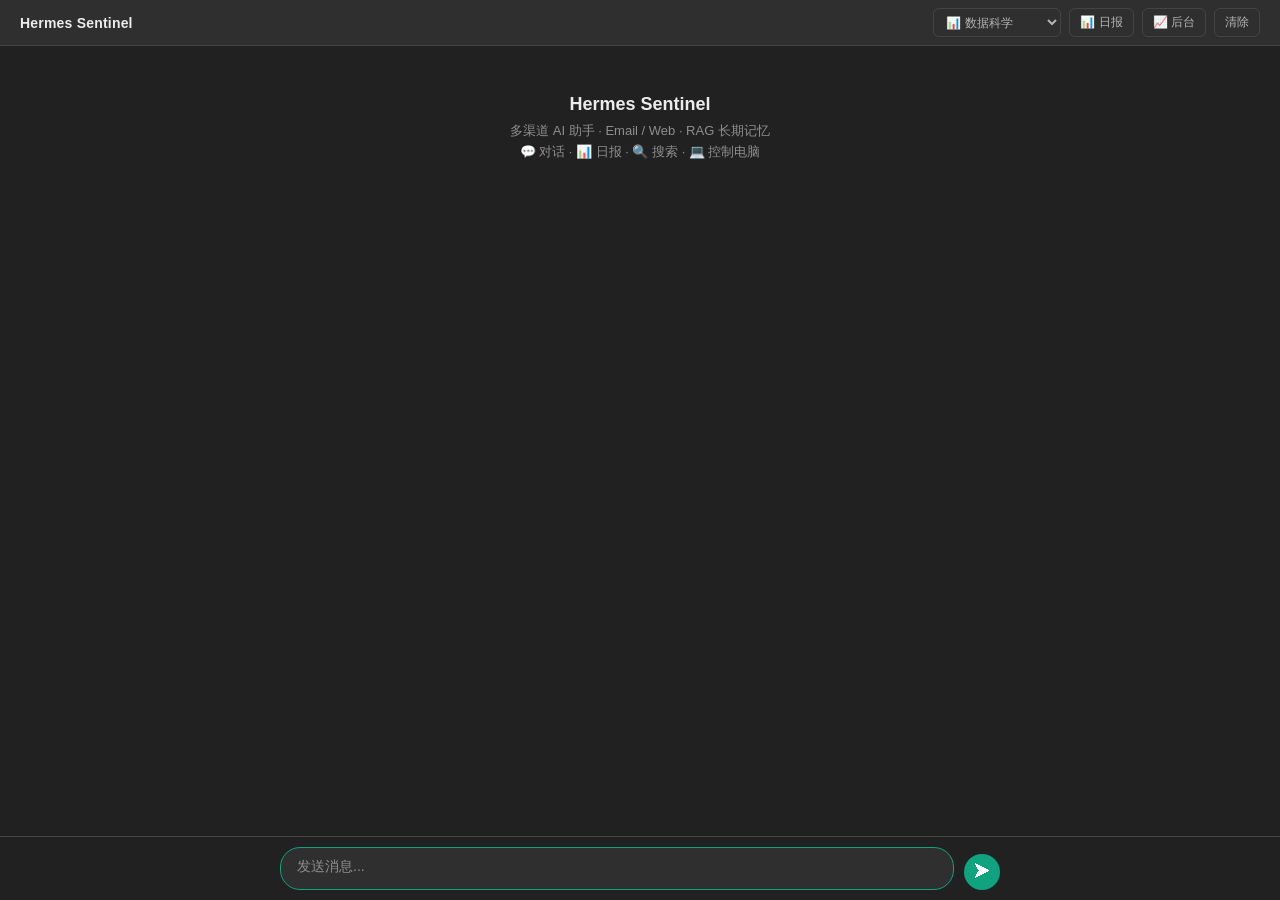
==== static/index.html @ 9c232fbd "Initial commit: Hermes Sentinel - multi-channel AI agent - DeepSeek-powered conversational agent wit" ====
<!DOCTYPE html>
<html lang="zh-CN">
<head>
<meta charset="UTF-8">
<meta name="viewport" content="width=device-width, initial-scale=1.0, maximum-scale=1.0, user-scalable=no">
<title>Hermes Sentinel</title>
<style>
  :root {
    --bg: #212121;
    --surface: #2f2f2f;
    --surface-hover: #3a3a3a;
    --text: #ececec;
    --text-secondary: #b4b4b4;
    --text-muted: #8e8e8e;
    --border: #444;
    --accent: #10a37f;
    --accent-hover: #0d8c6d;
    --user-bg: #3a3a3a;
    --error: #ef4444;
    --code-bg: #1e1e1e;
  }

  * { margin: 0; padding: 0; box-sizing: border-box; }

  body {
    font-family: -apple-system, BlinkMacSystemFont, 'Segoe UI', Roboto, 'Helvetica Neue', Arial, sans-serif;
    background: var(--bg);
    color: var(--text);
    height: 100vh;
    display: flex;
    flex-direction: column;
    overflow: hidden;
    -webkit-font-smoothing: antialiased;
  }

  /* ===== 顶部栏 ===== */
  .header {
    background: var(--surface);
    padding: 8px 20px;
    display: flex;
    align-items: center;
    justify-content: space-between;
    border-bottom: 1px solid var(--border);
    flex-shrink: 0;
  }
  .header h1 {
    font-size: 14px;
    font-weight: 600;
    letter-spacing: 0.2px;
  }
  .header-btns { display: flex; gap: 8px; }
  .header-btn {
    background: transparent;
    border: 1px solid var(--border);
    color: var(--text-secondary);
    padding: 5px 10px;
    border-radius: 6px;
    font-size: 12px;
    cursor: pointer;
    transition: all 0.15s;
  }
  .header-btn:hover { background: var(--surface-hover); color: var(--text); }

  /* ===== 方向选择器 ===== */
  .direction-select {
    background: transparent;
    border: 1px solid var(--border);
    color: var(--text-secondary);
    padding: 5px 8px;
    border-radius: 6px;
    font-size: 12px;
    cursor: pointer;
    font-family: inherit;
    outline: none;
  }
  .direction-select:focus { border-color: var(--accent); color: var(--text); }

  /* ===== HTML 精排版日报/报告气泡（覆盖滚动+内联样式兼容） ===== */
  .message-bubble.report-html {
    background: transparent !important;
    border: none !important;
    padding: 0 !important;
    max-width: 100% !important;
    overflow: visible !important;
  }
  .message-bubble.report-html table { width: 100% !important; }

  /* ===== 聊天区域（内容驱动高度，输入框紧跟） ===== */
  .chat-area {
    flex: 1;
    overflow-y: auto;
    scroll-behavior: smooth;
    display: flex;
    flex-direction: column;
  }
  .chat-area::-webkit-scrollbar { width: 6px; }
  .chat-area::-webkit-scrollbar-track { background: transparent; }
  .chat-area::-webkit-scrollbar-thumb { background: var(--border); border-radius: 3px; }

  .chat-container {
    max-width: 768px;
    margin: 0 auto;
    padding: 16px 24px;
    display: flex;
    flex-direction: column;
    gap: 16px;
    width: 100%;
  }

  /* ===== 欢迎消息 ===== */
  .welcome {
    text-align: center;
    padding: 32px 16px 8px;
  }
  .welcome-title {
    font-size: 18px;
    font-weight: 600;
    margin-bottom: 6px;
  }
  .welcome-sub {
    font-size: 13px;
    color: var(--text-muted);
    line-height: 1.6;
  }

  /* ===== 消息行 ===== */
  .message-row {
    display: flex;
    gap: 12px;
    align-items: flex-start;
  }
  .message-row.user {
    flex-direction: row-reverse;
  }

  /* ===== 头像 ===== */
  .avatar {
    width: 28px;
    height: 28px;
    border-radius: 50%;
    display: flex;
    align-items: center;
    justify-content: center;
    font-size: 12px;
    font-weight: 600;
    flex-shrink: 0;
  }
  .avatar.ai {
    background: var(--accent);
    color: white;
  }
  .avatar.user {
    background: #5436da;
    color: white;
  }

  /* ===== 消息内容 ===== */
  .message-content {
    flex: 1;
    min-width: 0;
  }
  .message-row.user .message-content {
    display: flex;
    flex-direction: column;
    align-items: flex-end;
  }

  .message-bubble {
    font-size: 14px;
    line-height: 1.65;
    word-wrap: break-word;
    animation: fadeIn 0.2s ease;
  }
  @keyframes fadeIn { from { opacity: 0; } to { opacity: 1; } }

  /* 用户消息 */
  .message-row.user .message-bubble {
    background: var(--user-bg);
    padding: 8px 14px;
    border-radius: 16px;
    max-width: 80%;
    display: inline-block;
  }

  /* AI 消息 */
  .message-row.ai .message-bubble {
    color: var(--text);
  }

  /* ===== Markdown 渲染（AI 消息） ===== */
  .md h2, .md h3, .md h4 {
    font-weight: 600;
    margin: 20px 0 12px;
    line-height: 1.3;
  }
  .md h2 { font-size: 18px; }
  .md h3 { font-size: 16px; }
  .md h4 { font-size: 15px; }
  .md h2:first-child, .md h3:first-child, .md h4:first-child { margin-top: 0; }

  .md p { margin: 10px 0; }
  .md p:first-child { margin-top: 0; }
  .md p:last-child { margin-bottom: 0; }

  .md strong { font-weight: 600; color: #fff; }
  .md em { font-style: italic; color: var(--text-secondary); }
  .md a { color: var(--accent); text-decoration: underline; }

  /* 行内代码 */
  .md code {
    background: var(--code-bg);
    padding: 2px 6px;
    border-radius: 4px;
    font-size: 14px;
    font-family: 'SF Mono', Monaco, Consolas, monospace;
  }

  /* 代码块 */
  .md pre {
    background: var(--code-bg);
    padding: 14px 16px;
    border-radius: 8px;
    overflow-x: auto;
    margin: 14px 0;
  }
  .md pre code {
    background: none;
    padding: 0;
    font-size: 13.5px;
    line-height: 1.5;
  }

  /* 列表 */
  .md ul, .md ol { padding-left: 24px; margin: 10px 0; }
  .md li { margin: 4px 0; line-height: 1.6; }

  /* 引用 */
  .md blockquote {
    border-left: 3px solid var(--accent);
    margin: 14px 0;
    padding: 10px 16px;
    background: rgba(16,163,127,0.08);
    border-radius: 0 6px 6px 0;
    color: var(--text-secondary);
  }

  /* 分割线 */
  .md hr {
    border: none;
    border-top: 1px solid var(--border);
    margin: 20px 0;
  }

  /* 表格 */
  .md table {
    width: 100%;
    border-collapse: collapse;
    margin: 14px 0;
    font-size: 14px;
    border-radius: 8px;
    overflow: hidden;
  }
  .md th, .md td {
    border: 1px solid var(--border);
    padding: 10px 14px;
    text-align: left;
  }
  .md th {
    background: var(--surface);
    font-weight: 600;
  }
  .md tr:nth-child(even) { background: rgba(255,255,255,0.02); }

  /* ===== 卡片式区块（日报等长内容） ===== */
  .md-card {
    background: var(--surface);
    border: 1px solid var(--border);
    border-radius: 10px;
    padding: 16px 18px;
    margin: 14px 0;
  }
  .md-card > :first-child { margin-top: 0; }
  .md-card > :last-child { margin-bottom: 0; }

  /* ===== 流式状态 ===== */
  .stream-status {
    font-size: 13px;
    color: var(--text-muted);
    display: flex;
    align-items: center;
    gap: 8px;
    margin-bottom: 8px;
  }
  .stream-dot {
    width: 6px;
    height: 6px;
    background: var(--accent);
    border-radius: 50%;
    animation: pulse 1.2s ease-in-out infinite;
  }
  @keyframes pulse { 0%,100% { opacity: 1; } 50% { opacity: 0.4; } }

  /* ===== 输入区域 ===== */
  .input-area {
    background: var(--bg);
    padding: 10px 0;
    flex-shrink: 0;
    border-top: 1px solid var(--border);
  }
  .input-container {
    max-width: 768px;
    margin: 0 auto;
    padding: 0 24px;
    display: flex;
    gap: 10px;
    align-items: flex-end;
  }
  .input-wrapper {
    flex: 1;
    background: var(--surface);
    border: 1px solid var(--border);
    border-radius: 20px;
    padding: 8px 16px;
    transition: border-color 0.15s;
  }
  .input-wrapper:focus-within {
    border-color: var(--accent);
  }
  .input-wrapper textarea {
    width: 100%;
    background: transparent;
    border: none;
    color: var(--text);
    font-size: 14px;
    resize: none;
    outline: none;
    font-family: inherit;
    max-height: 120px;
    line-height: 1.5;
  }
  .input-wrapper textarea::placeholder { color: var(--text-muted); }

  .send-btn {
    width: 36px;
    height: 36px;
    border-radius: 50%;
    border: none;
    background: var(--accent);
    color: white;
    font-size: 16px;
    cursor: pointer;
    display: flex;
    align-items: center;
    justify-content: center;
    flex-shrink: 0;
    transition: all 0.15s;
  }
  .send-btn:hover { background: var(--accent-hover); transform: scale(1.05); }
  .send-btn:active { transform: scale(0.95); }
  .send-btn.disabled { opacity: 0.3; cursor: not-allowed; transform: none; }

  /* ===== 加载动画 ===== */
  .typing {
    display: flex;
    gap: 4px;
    padding: 8px 0;
  }
  .typing span {
    width: 8px;
    height: 8px;
    background: var(--text-muted);
    border-radius: 50%;
    animation: bounce 1.3s infinite;
  }
  .typing span:nth-child(2) { animation-delay: 0.15s; }
  .typing span:nth-child(3) { animation-delay: 0.3s; }
  @keyframes bounce {
    0%, 60%, 100% { transform: translateY(0); }
    30% { transform: translateY(-8px); }
  }

  /* ===== 错误消息 ===== */
  .error-bubble {
    background: rgba(239,68,68,0.1);
    border: 1px solid rgba(239,68,68,0.3);
    color: var(--error);
    padding: 12px 16px;
    border-radius: 10px;
    font-size: 14px;
    display: flex;
    align-items: center;
    gap: 10px;
  }
  .retry-btn {
    background: var(--error);
    color: white;
    border: none;
    padding: 6px 12px;
    border-radius: 6px;
    font-size: 13px;
    cursor: pointer;
    white-space: nowrap;
  }
  .retry-btn:hover { opacity: 0.9; }

  /* ===== 响应式 ===== */
  @media (max-width: 600px) {
    .chat-container, .input-container { padding: 0 16px; }
    .avatar { width: 26px; height: 26px; font-size: 11px; }
    .message-bubble { font-size: 13.5px; }
    .md table { font-size: 13px; }
    .md th, .md td { padding: 8px 10px; }
    .header { padding: 8px 12px; }
    .header h1 { font-size: 13px; }
  }
</style>
</head>
<body>

<div class="header">
  <h1>Hermes Sentinel</h1>
  <div class="header-btns">
    <select id="directionSelect" class="direction-select" onchange="onDirectionChange(this.value)" title="选择你的方向，日报将基于此定制">
      <option value="数据科学">📊 数据科学</option>
      <option value="前端开发">🎨 前端开发</option>
      <option value="后端开发">🖥️ 后端开发</option>
      <option value="AI/LLM">🤖 AI/LLM</option>
      <option value="全栈开发">🔧 全栈开发</option>
      <option value="算法工程师">🧮 算法工程师</option>
      <option value="数据分析">📈 数据分析</option>
      <option value="产品经理">📋 产品经理</option>
      <option value="测试开发">🧪 测试开发</option>
      <option value="运维/DevOps">⚙️ 运维/DevOps</option>
      <option value="移动开发">📱 移动开发</option>
      <option value="安全工程师">🔒 安全工程师</option>
    </select>
    <button class="header-btn" onclick="quickReport()">📊 日报</button>
    <button class="header-btn" onclick="location.href='/dashboard'">📈 后台</button>
    <button class="header-btn" onclick="resetChat()">清除</button>
  </div>
</div>

<div class="chat-area" id="chatArea">
  <div class="chat-container" id="chatContainer">
    <div class="welcome">
      <div class="welcome-title">Hermes Sentinel</div>
      <div class="welcome-sub">多渠道 AI 助手 · Email / Web · RAG 长期记忆<br>💬 对话 · 📊 日报 · 🔍 搜索 · 💻 控制电脑</div>
    </div>
  </div>
</div>

<div class="input-area">
  <div class="input-container">
    <div class="input-wrapper">
      <textarea id="input" rows="1" placeholder="发送消息..." enterkeyhint="send"></textarea>
    </div>
    <button class="send-btn" id="sendBtn" onclick="sendMessage()">➤</button>
  </div>
</div>

<script>
const chatArea = document.getElementById('chatArea');
const chatContainer = document.getElementById('chatContainer');
const input = document.getElementById('input');
const sendBtn = document.getElementById('sendBtn');

let isProcessing = false;
let autoScroll = true;
const SESSION_ID = 'default';
let DIRECTION = localStorage.getItem('hermes_direction') || '数据科学';

// 初始化方向选择器
function initDirection() {
  const sel = document.getElementById('directionSelect');
  if (sel) sel.value = DIRECTION;
}
function onDirectionChange(val) {
  DIRECTION = val;
  localStorage.setItem('hermes_direction', val);
}

// 页面加载时初始化
document.addEventListener('DOMContentLoaded', initDirection);

// 自动滚动检测
chatArea.addEventListener('scroll', () => {
  const diff = chatArea.scrollHeight - chatArea.scrollTop - chatArea.clientHeight;
  autoScroll = diff < 80;
});

// 输入框自动增高
input.addEventListener('input', () => {
  input.style.height = 'auto';
  input.style.height = Math.min(input.scrollHeight, 150) + 'px';
});

// 回车发送
input.addEventListener('keydown', (e) => {
  if (e.key === 'Enter' && !e.shiftKey) {
    e.preventDefault();
    sendMessage();
  }
});

function scrollToBottom(smooth = true) {
  chatArea.scrollTo({ top: chatArea.scrollHeight, behavior: smooth ? 'smooth' : 'instant' });
}

// ===== 添加消息 =====
function addMessage(content, role) {
  // 移除欢迎消息
  const welcome = chatContainer.querySelector('.welcome');
  if (welcome) welcome.remove();

  const row = document.createElement('div');
  row.className = `message-row ${role}`;

  const avatar = document.createElement('div');
  avatar.className = `avatar ${role}`;
  avatar.textContent = role === 'ai' ? 'H' : 'U';

  const contentDiv = document.createElement('div');
  contentDiv.className = 'message-content';

  const bubble = document.createElement('div');
  bubble.className = 'message-bubble';

  if (role === 'ai') {
    bubble.classList.add('md');
    bubble.innerHTML = renderMarkdown(content);
  } else {
    bubble.textContent = content;
  }

  contentDiv.appendChild(bubble);
  row.appendChild(avatar);
  row.appendChild(contentDiv);
  chatContainer.appendChild(row);

  if (autoScroll) scrollToBottom();
  return bubble;
}

// ===== 添加错误消息 =====
function addError(message, originalText) {
  const welcome = chatContainer.querySelector('.welcome');
  if (welcome) welcome.remove();

  const row = document.createElement('div');
  row.className = 'message-row ai';

  const avatar = document.createElement('div');
  avatar.className = 'avatar ai';
  avatar.textContent = 'H';

  const contentDiv = document.createElement('div');
  contentDiv.className = 'message-content';

  const errorBubble = document.createElement('div');
  errorBubble.className = 'error-bubble';
  errorBubble.innerHTML = `<span>⚠️ ${message}</span>`;

  if (originalText) {
    const retryBtn = document.createElement('button');
    retryBtn.className = 'retry-btn';
    retryBtn.textContent = '重试';
    retryBtn.onclick = () => {
      row.remove();
      input.value = originalText;
      sendMessage();
    };
    errorBubble.appendChild(retryBtn);
  }

  contentDiv.appendChild(errorBubble);
  row.appendChild(avatar);
  row.appendChild(contentDiv);
  chatContainer.appendChild(row);

  if (autoScroll) scrollToBottom();
}

// ===== Markdown 渲染器 =====
function renderMarkdown(text) {
  if (!text) return '';

  let html = text
    .replace(/&/g, '&amp;')
    .replace(/</g, '&lt;')
    .replace(/>/g, '&gt;');

  // 代码块
  html = html.replace(/```(\w*)\n([\s\S]*?)```/g, (_, lang, code) => {
    return '<pre><code>' + code.trimEnd() + '</code></pre>';
  });

  // 行内代码
  html = html.replace(/`([^`\n]+)`/g, '<code>$1</code>');

  // 图片
  html = html.replace(/!\[([^\]]*)\]\(([^)]+)\)/g, '<img src="$2" alt="$1" style="max-width:100%;border-radius:8px;margin:10px 0;">');

  // 链接
  html = html.replace(/\[([^\]]+)\]\(([^)]+)\)/g, '<a href="$2" target="_blank" rel="noopener">$1</a>');

  // 标题
  html = html.replace(/^#### (.+)$/gm, '<h4>$1</h4>');
  html = html.replace(/^### (.+)$/gm, '<h3>$1</h3>');
  html = html.replace(/^## (.+)$/gm, '<h2>$1</h2>');

  // 加粗/斜体/删除线
  html = html.replace(/\*\*(.+?)\*\*/g, '<strong>$1</strong>');
  html = html.replace(/(?<!\*)\*([^*]+)\*(?!\*)/g, '<em>$1</em>');
  html = html.replace(/~~(.+?)~~/g, '<del>$1</del>');

  // 分割线
  html = html.replace(/^(?:---|\*\*\*|___)\s*$/gm, '<hr>');

  // 引用
  html = html.replace(/^&gt; (.+)$/gm, '<blockquote>$1</blockquote>');

  // 逐行处理
  const lines = html.split('\n');
  let result = '';
  let inList = false, listType = '';
  let inTable = false, tableRows = [];
  let inCard = false, cardContent = '';

  function flushList() { if (inList) { result += '</' + listType + '>'; inList = false; } }
  function flushTable() {
    if (inTable && tableRows.length > 0) {
      result += renderTable(tableRows);
      tableRows = []; inTable = false;
    }
  }
  function flushCard() {
    if (inCard && cardContent.trim()) {
      result += '<div class="md-card">' + cardContent + '</div>';
      cardContent = ''; inCard = false;
    }
  }
  function renderTable(rows) {
    if (!rows || !rows.length) return '';
    let t = '<table>';
    const headers = rows[0].split('|').map(c => c.trim()).filter(Boolean);
    t += '<thead><tr>' + headers.map(h => '<th>' + h + '</th>').join('') + '</tr></thead>';
    let dataStart = 1;
    if (rows.length > 1 && /^[\s|:-]+$/.test(rows[1])) dataStart = 2;
    t += '<tbody>';
    for (let i = dataStart; i < rows.length; i++) {
      const cells = rows[i].split('|').map(c => c.trim()).filter(Boolean);
      t += '<tr>' + cells.map(c => '<td>' + c + '</td>').join('') + '</tr>';
    }
    t += '</tbody></table>';
    return t;
  }

  for (let i = 0; i < lines.length; i++) {
    const line = lines[i].trim();
    if (line === '') { flushList(); flushTable(); if (inCard) cardContent += '<br>'; continue; }

    if (/^<(h[234]|pre|hr|blockquote)/.test(line)) {
      flushList(); flushTable();
      if (/^<h[34]>/.test(line)) { flushCard(); inCard = true; cardContent = line + '\n'; }
      else if (inCard) cardContent += line + '\n';
      else result += line + '\n';
      continue;
    }

    if (line.includes('|') && !/^<a\s/.test(line)) {
      if (!inTable) { flushList(); if (!inCard) inCard = true; }
      if (inCard) { if (!inTable) { flushList(); inTable = true; } tableRows.push(line); }
      else { if (!inTable) { flushList(); inTable = true; } tableRows.push(line); }
      continue;
    }

    flushTable();

    if (/^[-*]\s/.test(line)) {
      if (!inList || listType !== 'ul') { flushList(); if (!inCard) { inCard = true; cardContent = ''; } result += '<ul>'; inList = true; listType = 'ul'; }
      const liContent = line.replace(/^[-*]\s+/, '');
      if (inCard) cardContent += '<li>' + liContent + '</li>\n';
      else result += '<li>' + liContent + '</li>\n';
      continue;
    }

    if (/^\d+\.\s/.test(line)) {
      if (!inList || listType !== 'ol') { flushList(); if (!inCard) { inCard = true; cardContent = ''; } result += '<ol>'; inList = true; listType = 'ol'; }
      const liContent = line.replace(/^\d+\.\s+/, '');
      if (inCard) cardContent += '<li>' + liContent + '</li>\n';
      else result += '<li>' + liContent + '</li>\n';
      continue;
    }

    flushList();
    if (inCard) cardContent += '<p>' + line + '</p>\n';
    else result += '<p>' + line + '</p>\n';
  }

  flushList(); flushTable(); flushCard();
  return result.trim();
}

// ===== 加载动画 =====
function showTyping() {
  const welcome = chatContainer.querySelector('.welcome');
  if (welcome) welcome.remove();

  const row = document.createElement('div');
  row.className = 'message-row ai';
  row.id = 'typingRow';

  const avatar = document.createElement('div');
  avatar.className = 'avatar ai';
  avatar.textContent = 'H';

  const contentDiv = document.createElement('div');
  contentDiv.className = 'message-content';
  contentDiv.innerHTML = '<div class="typing"><span></span><span></span><span></span></div>';

  row.appendChild(avatar);
  row.appendChild(contentDiv);
  chatContainer.appendChild(row);

  if (autoScroll) scrollToBottom();
}

function hideTyping() {
  const el = document.getElementById('typingRow');
  if (el) el.remove();
}

// ===== 发送消息 =====
async function sendMessage() {
  const text = input.value.trim();
  if (!text || isProcessing) return;

  input.value = '';
  input.style.height = 'auto';
  addMessage(text, 'user');

  isProcessing = true;
  sendBtn.disabled = true;
  sendBtn.classList.add('disabled');
  showTyping();

  try {
    const resp = await fetch('/chat/stream', {
      method: 'POST',
      headers: { 'Content-Type': 'application/json' },
      body: JSON.stringify({ message: text, session_id: SESSION_ID, direction: DIRECTION })
    });

    hideTyping();

    if (!resp.ok) {
      addError(`请求失败 (HTTP ${resp.status})`, text);
      return;
    }

    // 创建流式 AI 气泡
    const welcome = chatContainer.querySelector('.welcome');
    if (welcome) welcome.remove();

    const row = document.createElement('div');
    row.className = 'message-row ai';

    const avatar = document.createElement('div');
    avatar.className = 'avatar ai';
    avatar.textContent = 'H';

    const contentDiv = document.createElement('div');
    contentDiv.className = 'message-content';

    const bubble = document.createElement('div');
    bubble.className = 'message-bubble md';

    const statusEl = document.createElement('div');
    statusEl.className = 'stream-status';
    statusEl.innerHTML = '<span class="stream-dot"></span><span>正在思考…</span>';
    bubble.appendChild(statusEl);

    contentDiv.appendChild(bubble);
    row.appendChild(avatar);
    row.appendChild(contentDiv);
    chatContainer.appendChild(row);

    if (autoScroll) scrollToBottom();

    // ===== 流式读取（带 fallback） =====
    let useStream = true;
    if (!resp.body) {
      useStream = false;
    } else {
      try {
        // 某些浏览器/环境下 resp.body 存在但不是真正的 ReadableStream
        if (typeof resp.body.getReader !== 'function') {
          useStream = false;
        }
      } catch (e) {
        useStream = false;
      }
    }

    if (useStream) {
      // === ReadableStream 流式模式 ===
      try {
        const reader = resp.body.getReader();
        const decoder = new TextDecoder();
        let buf = '';
        let fullText = '';
        let firstToken = true;

        while (true) {
          const { done, value } = await reader.read();
          if (done) break;
          buf += decoder.decode(value, { stream: true });

          let idx;
          while ((idx = buf.indexOf('\n\n')) >= 0) {
            const chunk = buf.slice(0, idx);
            buf = buf.slice(idx + 2);
            const dataLine = chunk.split('\n').find(l => l.startsWith('data:'));
            if (!dataLine) continue;

            let ev;
            try { ev = JSON.parse(dataLine.slice(5).trim()); }
            catch { continue; }

            if (ev.type === 'status') {
              statusEl.querySelector('span:last-child').textContent = ev.text;
            } else if (ev.type === 'token') {
              if (firstToken) {
                firstToken = false;
                statusEl.remove();
              }
              fullText += ev.content;
              bubble.innerHTML = renderMarkdown(fullText);
              if (autoScroll) scrollToBottom();
            } else if (ev.type === 'done') {
              // 关键：重置 firstToken 并移除 statusEl，避免流结束兜底把已渲染的 HTML 覆盖成"响应为空"
              firstToken = false;
              if (statusEl.parentNode) statusEl.remove();
              if (ev.html) {
                // HTML 精排版（日报/求职报告邮件模板）
                bubble.classList.add('report-html');
                bubble.innerHTML = ev.html;
              } else {
                const finalText = ev.text || fullText;
                bubble.innerHTML = renderMarkdown(finalText);
              }
            } else if (ev.type === 'error') {
              firstToken = false;
              if (statusEl.parentNode) statusEl.remove();
              bubble.innerHTML = `<div class="error-bubble">⚠️ ${ev.text}</div>`;
            }
          }
        }

        if (firstToken && statusEl.parentNode) {
          bubble.innerHTML = '<div class="error-bubble">⚠️ 响应为空</div>';
        }
      } catch (streamErr) {
        // 流式读取失败，显示错误并提示重试
        bubble.innerHTML = `<div class="error-bubble">⚠️ 流式读取失败: ${streamErr.message}</div>`;
      }
    } else {
      // === 降级：整体读取模式 ===
      try {
        const respText = await resp.text();
        const lines = respText.split('\n').filter(l => l.startsWith('data:'));
        let fullText = '';
        let finalText = '';

        let finalHtml = '';
        for (const line of lines) {
          try {
            const ev = JSON.parse(line.slice(5).trim());
            if (ev.type === 'status') {
              statusEl.querySelector('span:last-child').textContent = ev.text;
            } else if (ev.type === 'token') {
              fullText += ev.content;
            } else if (ev.type === 'done') {
              finalText = ev.text || fullText;
              if (ev.html) finalHtml = ev.html;
            } else if (ev.type === 'error') {
              finalText = `⚠️ ${ev.text}`;
            }
          } catch (_) {}
        }

        statusEl.remove();
        if (finalHtml) {
          bubble.innerHTML = `<div class="report-html">${finalHtml}</div>`;
        } else {
          bubble.innerHTML = renderMarkdown(finalText || fullText || '(无回复)');
        }
      } catch (textErr) {
        bubble.innerHTML = `<div class="error-bubble">⚠️ 解析响应失败: ${textErr.message}</div>`;
      }
    }

  } catch (err) {
    hideTyping();
    addError(`网络错误: ${err.message}`, text);
  } finally {
    isProcessing = false;
    sendBtn.disabled = false;
    sendBtn.classList.remove('disabled');
    input.focus();
  }
}

// ===== 重置对话 =====
async function resetChat() {
  if (!confirm('确定清除对话历史吗？')) return;
  try {
    await fetch('/reset?session_id=' + SESSION_ID, { method: 'POST' });
    chatContainer.innerHTML = `
      <div class="welcome">
        <div class="welcome-title">Hermes Sentinel</div>
        <div class="welcome-sub">对话已重置 · 发送消息开始新对话</div>
      </div>`;
  } catch (err) {
    addError('重置失败: ' + err.message);
  }
}

function quickReport() {
  input.value = '发日报';
  sendMessage();
}

input.focus();
</script>
</body>
</html>
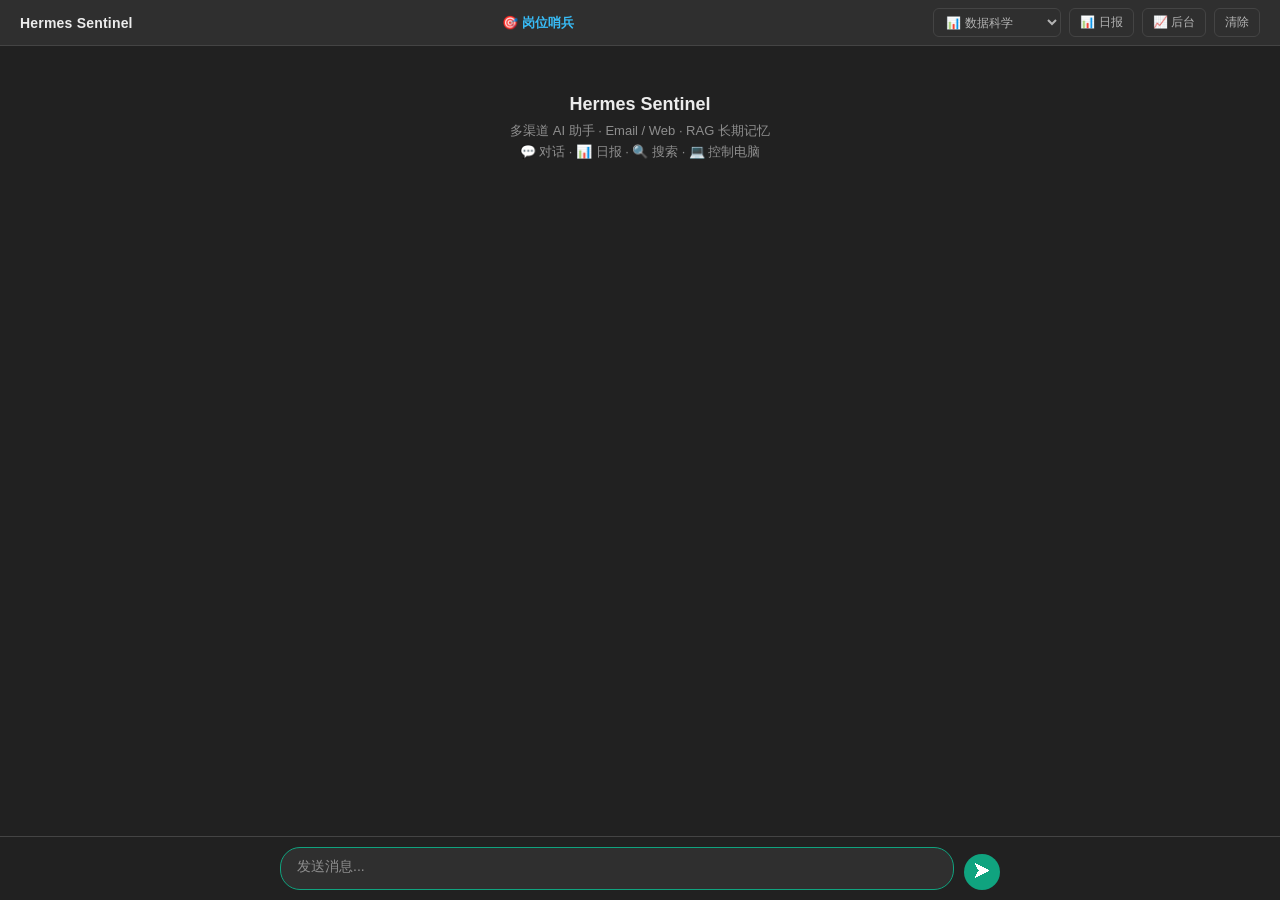
==== commit 2560b8dc: "安全加固+岗位哨兵双源+稳定性修复 - 读写分区: write_file 仅限 data/outputs 且禁可执行类型; python/node 仅可运行 scripts/ 预置脚本, 封堵提权链 " ====
--- a/static/index.html
+++ b/static/index.html
@@ -419,6 +419,7 @@
 
 <div class="header">
   <h1>Hermes Sentinel</h1>
+  <a href="/jobs" style="margin-left:10px;color:#38bdf8;font-size:13px;text-decoration:none;font-weight:600;vertical-align:middle;">🎯 岗位哨兵</a>
   <div class="header-btns">
     <select id="directionSelect" class="direction-select" onchange="onDirectionChange(this.value)" title="选择你的方向，日报将基于此定制">
       <option value="数据科学">📊 数据科学</option>
@@ -467,6 +468,7 @@
 let isProcessing = false;
 let autoScroll = true;
 const SESSION_ID = 'default';
+let AUTH_TOKEN = '__WEB_TOKEN__';   // 由服务端渲染注入，前端不再 fetch /api/token
 let DIRECTION = localStorage.getItem('hermes_direction') || '数据科学';
 
 // 初始化方向选择器
@@ -747,7 +749,7 @@
   try {
     const resp = await fetch('/chat/stream', {
       method: 'POST',
-      headers: { 'Content-Type': 'application/json' },
+      headers: { 'Content-Type': 'application/json', 'Authorization': 'Bearer ' + AUTH_TOKEN },
       body: JSON.stringify({ message: text, session_id: SESSION_ID, direction: DIRECTION })
     });
 
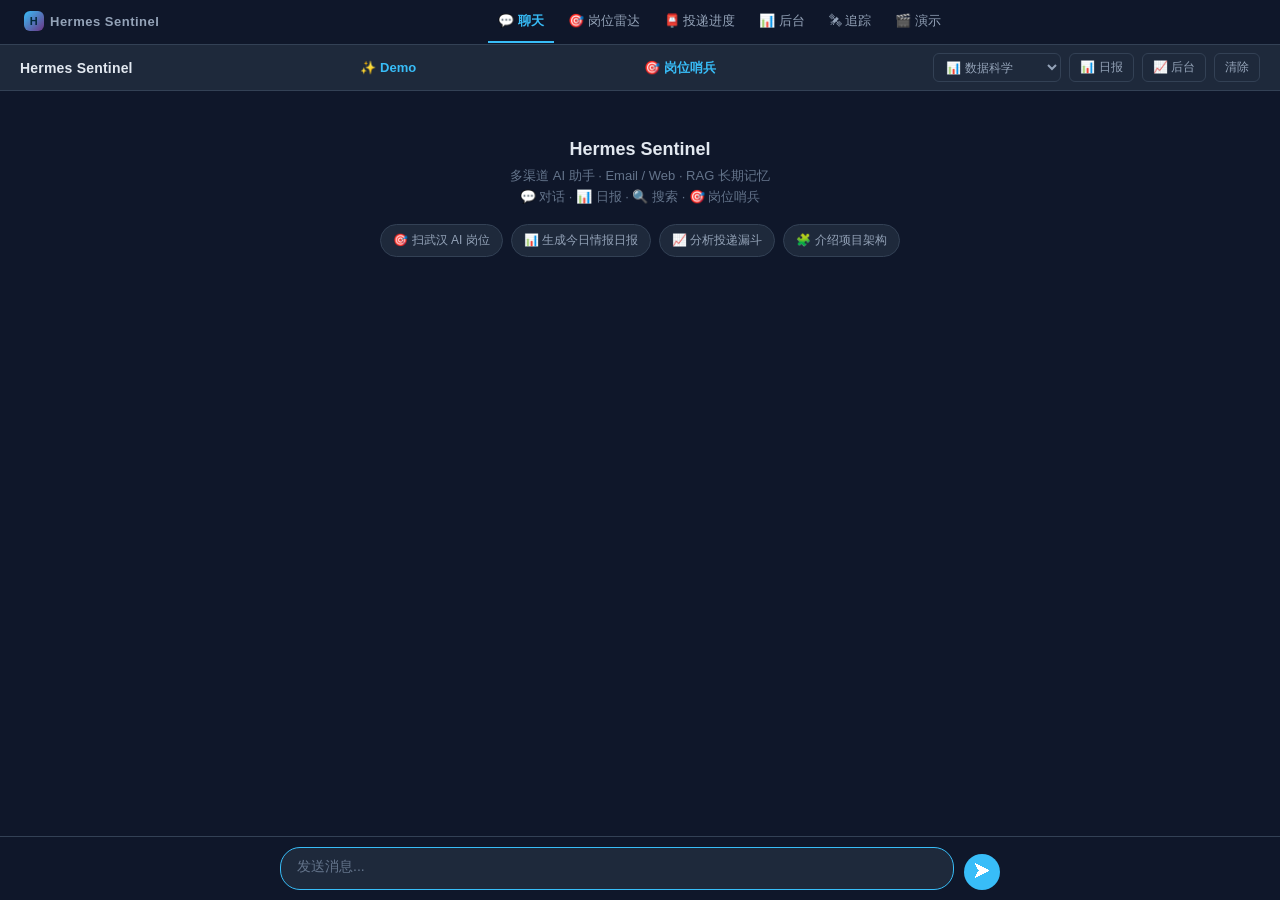
==== commit 64d4009c: "feat: 前端统一设计系统 + 每日定时情报推送 + 画像中心 - 新增 static/common.css + common.js：全站共享设计变量、统一导航栏、   esc/toast/API " ====
--- a/static/index.html
+++ b/static/index.html
@@ -4,20 +4,21 @@
 <meta charset="UTF-8">
 <meta name="viewport" content="width=device-width, initial-scale=1.0, maximum-scale=1.0, user-scalable=no">
 <title>Hermes Sentinel</title>
+<link rel="stylesheet" href="/static/common.css">
 <style>
   :root {
-    --bg: #212121;
-    --surface: #2f2f2f;
-    --surface-hover: #3a3a3a;
-    --text: #ececec;
-    --text-secondary: #b4b4b4;
-    --text-muted: #8e8e8e;
-    --border: #444;
-    --accent: #10a37f;
-    --accent-hover: #0d8c6d;
-    --user-bg: #3a3a3a;
+    --bg: #0f172a;
+    --surface: #1e293b;
+    --surface-hover: #273449;
+    --text: #e2e8f0;
+    --text-secondary: #94a3b8;
+    --text-muted: #64748b;
+    --border: #334155;
+    --accent: #38bdf8;
+    --accent-hover: #0ea5e9;
+    --user-bg: #1e293b;
     --error: #ef4444;
-    --code-bg: #1e1e1e;
+    --code-bg: #0b1426;
   }
 
   * { margin: 0; padding: 0; box-sizing: border-box; }
@@ -122,6 +123,29 @@
     color: var(--text-muted);
     line-height: 1.6;
   }
+  .quick-actions {
+    display: flex;
+    flex-wrap: wrap;
+    gap: 8px;
+    justify-content: center;
+    margin-top: 16px;
+  }
+  .quick-chip {
+    background: var(--surface);
+    border: 1px solid var(--border);
+    color: var(--text-secondary);
+    border-radius: 999px;
+    padding: 7px 12px;
+    font-size: 12px;
+    cursor: pointer;
+    transition: all 0.15s;
+    font-family: inherit;
+  }
+  .quick-chip:hover {
+    border-color: var(--accent);
+    color: var(--text);
+    background: var(--surface-hover);
+  }
 
   /* ===== 消息行 ===== */
   .message-row {
@@ -413,12 +437,20 @@
     .header { padding: 8px 12px; }
     .header h1 { font-size: 13px; }
   }
+
+  /* ===== 共享层：复制按钮 ===== */
+  .copy-btn {
+    background: transparent; border: none; color: var(--text-muted);
+    font-size: 11px; cursor: pointer; padding: 2px 0; opacity: 0; transition: opacity .15s;
+  }
+  .message-content:hover .copy-btn { opacity: 1; }
 </style>
 </head>
 <body>
 
 <div class="header">
   <h1>Hermes Sentinel</h1>
+  <a href="/demo" style="margin-left:10px;color:#38bdf8;font-size:13px;text-decoration:none;font-weight:600;vertical-align:middle;">✨ Demo</a>
   <a href="/jobs" style="margin-left:10px;color:#38bdf8;font-size:13px;text-decoration:none;font-weight:600;vertical-align:middle;">🎯 岗位哨兵</a>
   <div class="header-btns">
     <select id="directionSelect" class="direction-select" onchange="onDirectionChange(this.value)" title="选择你的方向，日报将基于此定制">
@@ -445,7 +477,13 @@
   <div class="chat-container" id="chatContainer">
     <div class="welcome">
       <div class="welcome-title">Hermes Sentinel</div>
-      <div class="welcome-sub">多渠道 AI 助手 · Email / Web · RAG 长期记忆<br>💬 对话 · 📊 日报 · 🔍 搜索 · 💻 控制电脑</div>
+      <div class="welcome-sub">多渠道 AI 助手 · Email / Web · RAG 长期记忆<br>💬 对话 · 📊 日报 · 🔍 搜索 · 🎯 岗位哨兵</div>
+      <div class="quick-actions">
+        <button class="quick-chip" onclick="quickAsk('扫描武汉 AI/Agent 方向的校招岗位，按匹配分排序')">🎯 扫武汉 AI 岗位</button>
+        <button class="quick-chip" onclick="quickAsk('生成本周 AI/Agent 方向的情报日报')">📊 生成今日情报日报</button>
+        <button class="quick-chip" onclick="quickAsk('分析我当前的投递漏斗，指出下一步最该补什么')">📈 分析投递漏斗</button>
+        <button class="quick-chip" onclick="quickAsk('用 1 分钟介绍你的架构、工具调用和评测方式')">🧩 介绍项目架构</button>
+      </div>
     </div>
   </div>
 </div>
@@ -459,11 +497,27 @@
   </div>
 </div>
 
+<div class="toast" id="toast"></div>
+
+<script src="/static/common.js"></script>
 <script>
 const chatArea = document.getElementById('chatArea');
 const chatContainer = document.getElementById('chatContainer');
 const input = document.getElementById('input');
 const sendBtn = document.getElementById('sendBtn');
+HermesUI.renderNav('chat');
+
+// ===== 刷新后恢复历史对话（后端 conversations 表） =====
+async function restoreHistory() {
+  try {
+    const d = await HermesUI.api('/api/history?session_id=' + encodeURIComponent(SESSION_ID) + '&limit=60');
+    const msgs = d.messages || [];
+    if (!msgs.length) return;
+    for (const m of msgs) addMessage(m.content, m.role === 'assistant' ? 'ai' : 'user');
+    scrollToBottom(false);
+  } catch (e) { /* 无历史或加载失败时保持欢迎页 */ }
+}
+document.addEventListener('DOMContentLoaded', restoreHistory);
 
 let isProcessing = false;
 let autoScroll = true;
@@ -535,12 +589,27 @@
   }
 
   contentDiv.appendChild(bubble);
+  addCopyButton(contentDiv, () => content);
   row.appendChild(avatar);
   row.appendChild(contentDiv);
   chatContainer.appendChild(row);
 
   if (autoScroll) scrollToBottom();
   return bubble;
+}
+
+// ===== 复制按钮：悬停出现在气泡下方 =====
+function addCopyButton(contentDiv, getText) {
+  const btn = document.createElement('button');
+  btn.className = 'copy-btn';
+  btn.textContent = '复制';
+  btn.onclick = () => {
+    navigator.clipboard?.writeText(getText()).then(() => {
+      btn.textContent = '已复制';
+      setTimeout(() => btn.textContent = '复制', 1200);
+    }).catch(() => {});
+  };
+  contentDiv.appendChild(btn);
 }
 
 // ===== 添加错误消息 =====
@@ -850,6 +919,7 @@
               } else {
                 const finalText = ev.text || fullText;
                 bubble.innerHTML = renderMarkdown(finalText);
+                addCopyButton(contentDiv, () => ev.text || fullText);
               }
             } else if (ev.type === 'error') {
               firstToken = false;
@@ -896,6 +966,7 @@
           bubble.innerHTML = `<div class="report-html">${finalHtml}</div>`;
         } else {
           bubble.innerHTML = renderMarkdown(finalText || fullText || '(无回复)');
+          addCopyButton(contentDiv, () => finalText || fullText || '');
         }
       } catch (textErr) {
         bubble.innerHTML = `<div class="error-bubble">⚠️ 解析响应失败: ${textErr.message}</div>`;
@@ -933,6 +1004,11 @@
   sendMessage();
 }
 
+function quickAsk(text) {
+  input.value = text;
+  sendMessage();
+}
+
 input.focus();
 </script>
 </body>
--- a/static/common.css
+++ b/static/common.css
@@ -0,0 +1,52 @@
+/* ============================================================
+   Hermes Sentinel · 共享设计系统（全站唯一引用的 CSS）
+   深色 Slate 体系：--bg 底 / --card 卡 / --acc 强调
+   各页面保留自身布局样式，配色与组件一律从这里取。
+   ============================================================ */
+:root{
+  --bg:#0f172a; --card:#1e293b; --card2:#273449; --line:#334155;
+  --txt:#e2e8f0; --sub:#94a3b8; --acc:#38bdf8; --good:#22c55e;
+  --warn:#f59e0b; --bad:#ef4444;
+  /* 漏斗语义色：新/已看=灰 已投=蓝 笔试=紫 面试=橙 OC=绿 挂=红 */
+  --f-新:#94a3b8; --f-已看:#94a3b8; --f-已投:#38bdf8; --f-笔试:#a78bfa;
+  --f-面试:#f59e0b; --f-OC:#22c55e; --f-挂:#ef4444;
+}
+/* ── 统一顶部导航（common.js 渲染，static 流式不吸附，避免与页面自身 sticky 头冲突） ── */
+.hs-nav{background:rgba(15,23,42,.96);border-bottom:1px solid var(--line);
+  display:flex;align-items:center;gap:4px;padding:0 14px;overflow-x:auto;white-space:nowrap}
+.hs-brand{font-weight:800;font-size:14px;color:var(--acc);letter-spacing:.5px;padding:10px 10px 10px 0;
+  display:flex;align-items:center;gap:6px;text-decoration:none;flex:0 0 auto}
+.hs-brand .logo{width:20px;height:20px;border-radius:6px;background:linear-gradient(135deg,#38bdf8,#6c3483);
+  display:inline-flex;align-items:center;justify-content:center;font-size:11px;color:#04293a;font-weight:900}
+.hs-nav a{color:var(--sub);text-decoration:none;font-size:13px;padding:11px 10px;border-bottom:2px solid transparent;
+  transition:.15s;flex:0 0 auto}
+.hs-nav a:hover{color:var(--txt)}
+.hs-nav a.on{color:var(--acc);border-bottom-color:var(--acc);font-weight:600}
+.hs-nav .sp{flex:1 1 auto}
+/* ── 通用组件 ── */
+.hs-card{background:var(--card);border:1px solid var(--line);border-radius:14px;padding:14px}
+.hs-title{margin:0 0 10px;font-size:14px;color:var(--txt)}
+.hs-title small{color:var(--sub);font-weight:400}
+.hs-btn{cursor:pointer;border:none;border-radius:8px;padding:8px 12px;font-size:13px;font-weight:600;
+  background:var(--acc);color:#04293a}
+.hs-btn.ghost{background:var(--card2);color:var(--txt);border:1px solid var(--line)}
+.hs-btn:hover{filter:brightness(1.1)}
+.hs-toast{position:fixed;left:50%;bottom:28px;transform:translateX(-50%);background:var(--card2);
+  border:1px solid var(--line);color:var(--txt);padding:9px 16px;border-radius:10px;font-size:13px;
+  z-index:99;box-shadow:0 6px 22px rgba(0,0,0,.45);max-width:86vw}
+.hs-toast.err{border-color:var(--bad);color:#fca5a5}
+.hs-stat{background:var(--card);border:1px solid var(--line);border-radius:12px;padding:10px 12px}
+.hs-stat .n{font-size:20px;font-weight:800;color:var(--txt)}
+.hs-stat .t{font-size:11.5px;color:var(--sub);margin-top:2px}
+.hs-stat-grid{display:grid;grid-template-columns:repeat(auto-fit,minmax(110px,1fr));gap:10px}
+.hs-chip{display:inline-flex;align-items:baseline;gap:5px;background:var(--card);border:1px solid var(--line);
+  border-radius:10px;padding:6px 10px;font-size:12px;color:var(--sub);cursor:pointer;transition:.15s}
+.hs-chip:hover{border-color:var(--acc)}
+.hs-chip.active{border-color:var(--acc);background:#0c2c3e;color:var(--txt)}
+.hs-chip .n{font-size:15px;font-weight:800;color:var(--txt)}
+.hs-empty{text-align:center;color:var(--sub);padding:36px 16px;line-height:1.7}
+/* ── SVG 图表容器 ── */
+.hs-chart{width:100%;overflow-x:auto}
+.hs-chart svg{display:block;width:100%;height:auto}
+.hs-chart .axis{stroke:var(--line);stroke-width:1}
+.hs-chart text{fill:var(--sub);font-size:11px;font-family:inherit}
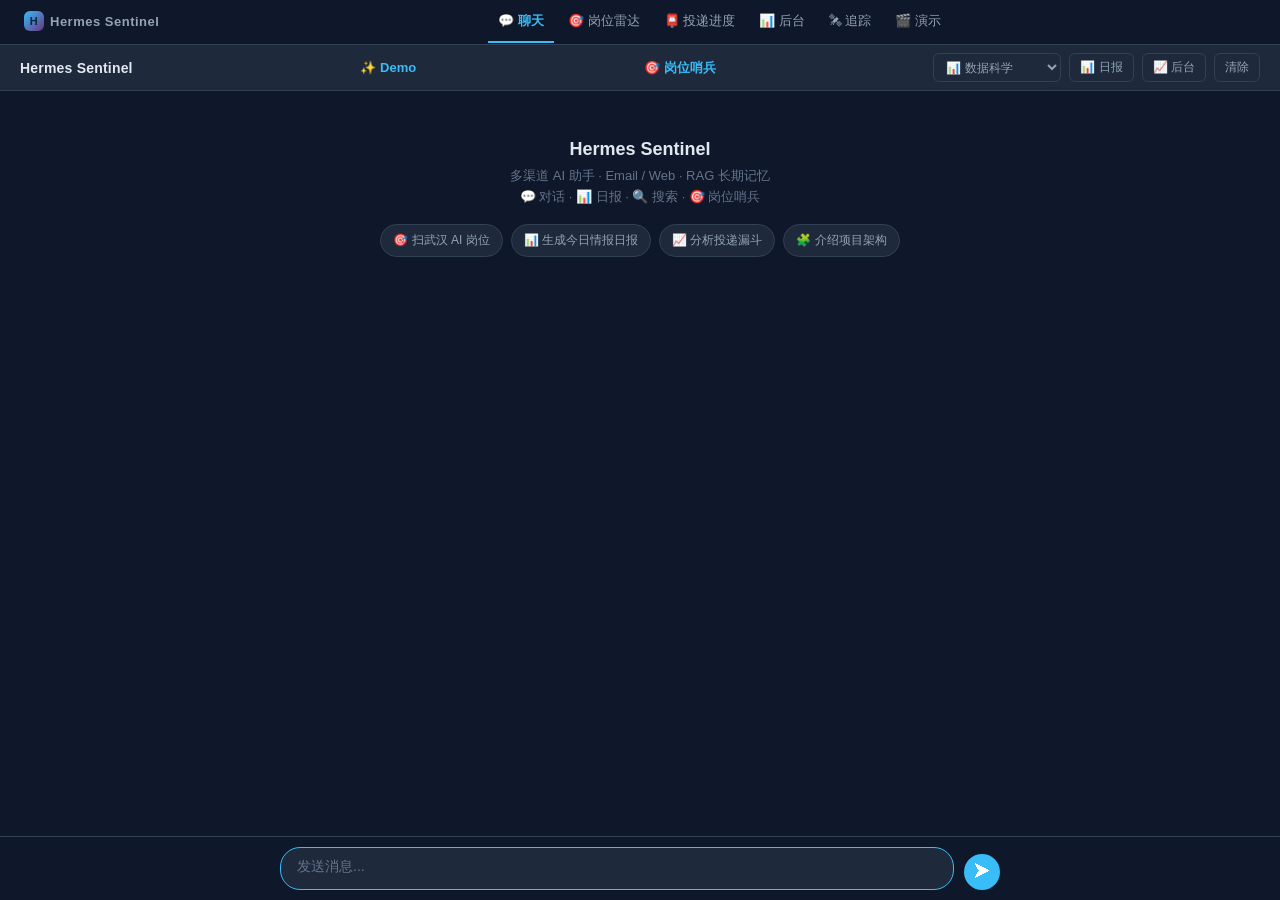
==== commit 43f34cad: "fix(ui): 四项体验修复——traces 鉴权恢复 / 演示页多样性 / 等待可感知 / 岗位页顶栏精简 - traces.html：恢复 TOKEN 声明（上轮重构误删导致 401 加载失败）" ====
--- a/static/index.html
+++ b/static/index.html
@@ -849,6 +849,14 @@
     const statusEl = document.createElement('div');
     statusEl.className = 'stream-status';
     statusEl.innerHTML = '<span class="stream-dot"></span><span>正在思考…</span>';
+    // 等待计时器：让慢回复可感知（工具调用/深度推理本来就需要时间）
+    statusEl.dataset.t0 = String(Date.now());
+    statusEl._statusText = '正在思考…';
+    statusEl._timer = setInterval(() => {
+      const s = Math.round((Date.now() - Number(statusEl.dataset.t0)) / 1000);
+      const label = statusEl.querySelector('span:last-child');
+      if (label) label.textContent = (statusEl._statusText || '正在思考…') + `（已用时 ${s}s）`;
+    }, 1000);
     bubble.appendChild(statusEl);
 
     contentDiv.appendChild(bubble);
@@ -899,10 +907,12 @@
             catch { continue; }
 
             if (ev.type === 'status') {
+              statusEl._statusText = ev.text;
               statusEl.querySelector('span:last-child').textContent = ev.text;
             } else if (ev.type === 'token') {
               if (firstToken) {
                 firstToken = false;
+                if (statusEl._timer) clearInterval(statusEl._timer);
                 statusEl.remove();
               }
               fullText += ev.content;
@@ -911,6 +921,7 @@
             } else if (ev.type === 'done') {
               // 关键：重置 firstToken 并移除 statusEl，避免流结束兜底把已渲染的 HTML 覆盖成"响应为空"
               firstToken = false;
+              if (statusEl._timer) clearInterval(statusEl._timer);
               if (statusEl.parentNode) statusEl.remove();
               if (ev.html) {
                 // HTML 精排版（日报/求职报告邮件模板）
@@ -923,6 +934,7 @@
               }
             } else if (ev.type === 'error') {
               firstToken = false;
+              if (statusEl._timer) clearInterval(statusEl._timer);
               if (statusEl.parentNode) statusEl.remove();
               bubble.innerHTML = `<div class="error-bubble">⚠️ ${ev.text}</div>`;
             }
@@ -930,6 +942,7 @@
         }
 
         if (firstToken && statusEl.parentNode) {
+          if (statusEl._timer) clearInterval(statusEl._timer);
           bubble.innerHTML = '<div class="error-bubble">⚠️ 响应为空</div>';
         }
       } catch (streamErr) {
@@ -949,6 +962,7 @@
           try {
             const ev = JSON.parse(line.slice(5).trim());
             if (ev.type === 'status') {
+              statusEl._statusText = ev.text;
               statusEl.querySelector('span:last-child').textContent = ev.text;
             } else if (ev.type === 'token') {
               fullText += ev.content;
